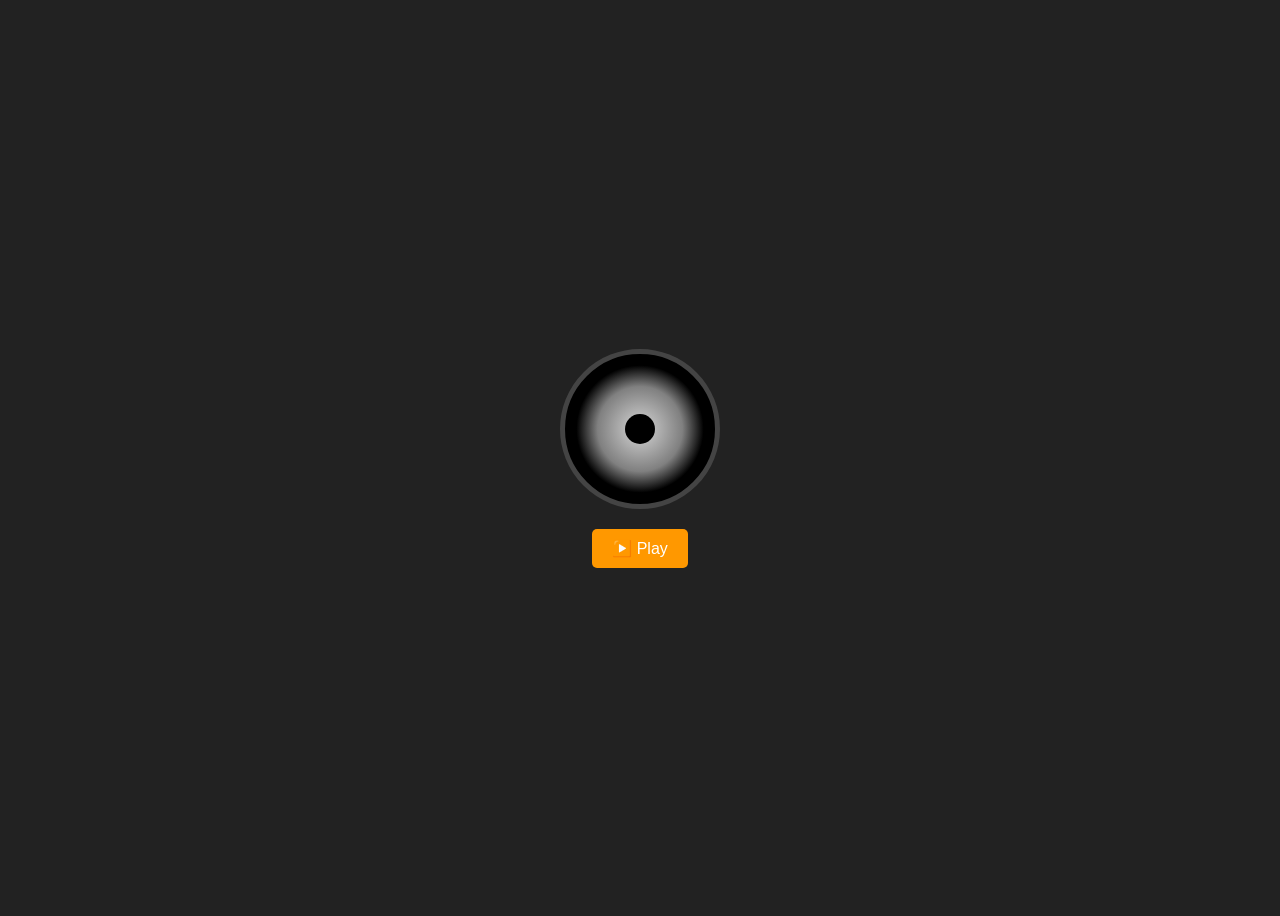
==== index.html @ fcab903e "Rename index-2.html to index.html" ====
<!DOCTYPE html>
<html lang="en">
<head>
    <meta charset="UTF-8">
    <meta name="viewport" content="width=device-width, initial-scale=1.0">
    <title>CD Player</title>
    <link rel="stylesheet" href="style.css">
</head>
<body>

    <div class="cd-player">
        <div class="cd" id="cd"></div>
        <audio id="audio" src="music.mp3"></audio>
        <button id="playPauseBtn">▶️ Play</button>
    </div>

    <script src="script.js"></script>

</body>
</html>
---- style.css ----
body {
    display: flex;
    justify-content: center;
    align-items: center;
    height: 100vh;
    background: #222;
    color: white;
    font-family: Arial, sans-serif;
}

.cd-player {
    text-align: center;
}

.cd {
    width: 150px;
    height: 150px;
    background: radial-gradient(circle, silver 10%, gray 40%, black 60%);
    border-radius: 50%;
    border: 5px solid #444;
    position: relative;
    margin-bottom: 20px;
}

.cd::before {
    content: "";
    width: 30px;
    height: 30px;
    background: black;
    border-radius: 50%;
    position: absolute;
    top: 50%;
    left: 50%;
    transform: translate(-50%, -50%);
}

@keyframes spin {
    0% { transform: rotate(0deg); }
    100% { transform: rotate(360deg); }
}

.spinning {
    animation: spin 2s linear infinite;
}

button {
    padding: 10px 20px;
    font-size: 16px;
    cursor: pointer;
    border: none;
    border-radius: 5px;
    background: #ff9800;
    color: white;
}

button:hover {
    background: #e68900;
}
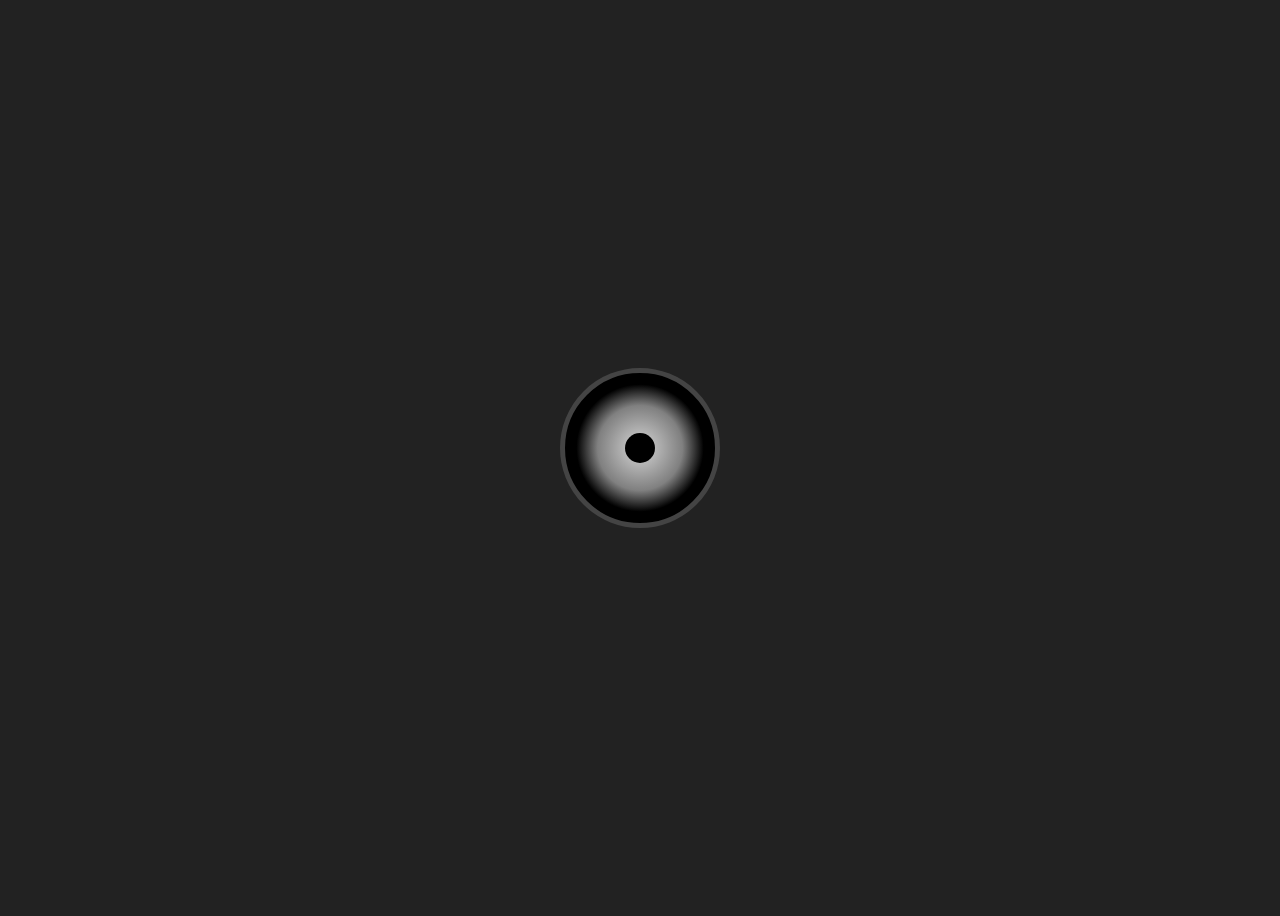
==== commit 94619681: "Update index.html" ====
--- a/index.html
+++ b/index.html
@@ -3,15 +3,16 @@
 <head>
     <meta charset="UTF-8">
     <meta name="viewport" content="width=device-width, initial-scale=1.0">
-    <title>CD Player</title>
+    <title>CD Player with Heart</title>
     <link rel="stylesheet" href="style.css">
 </head>
 <body>
 
     <div class="cd-player">
-        <div class="cd" id="cd"></div>
-        <audio id="audio" src="music.mp3"></audio>
-        <button id="playPauseBtn">▶️ Play</button>
+        <div class="cd">
+            <div class="heart"></div>
+        </div>
+        <audio id="audio" src="music.mp3" autoplay loop></audio>
     </div>
 
     <script src="script.js"></script>
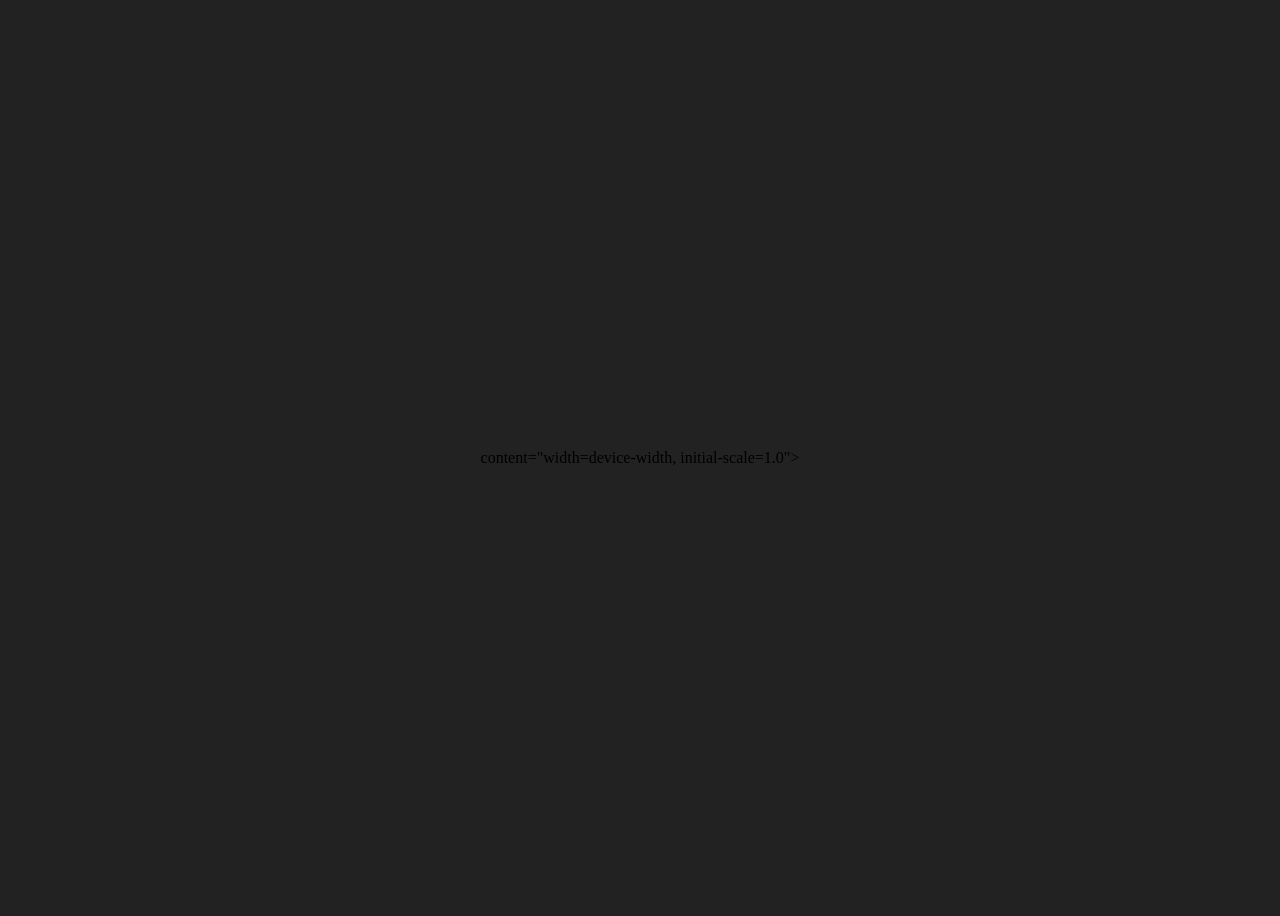
==== commit 76afa660: "Update index.html" ====
--- a/index.html
+++ b/index.html
@@ -1,21 +1,14 @@
 <!DOCTYPE html>
 <html lang="en">
 <head>
-    <meta charset="UTF-8">
-    <meta name="viewport" content="width=device-width, initial-scale=1.0">
-    <title>CD Player with Heart</title>
+    <meta name="viewport">
+    content="width=device-width, initial-scale=1.0">
+    <title>Record Player</title>
     <link rel="stylesheet" href="style.css">
 </head>
 <body>
 
-    <div class="cd-player">
-        <div class="cd">
-            <div class="heart"></div>
-        </div>
-        <audio id="audio" src="music.mp3" autoplay loop></audio>
-    </div>
-
     <script src="script.js"></script>
 
 </body>
-</html>
+</html> 
--- a/style.css
+++ b/style.css
@@ -4,8 +4,6 @@
     align-items: center;
     height: 100vh;
     background: #222;
-    color: white;
-    font-family: Arial, sans-serif;
 }
 
 .cd-player {
@@ -13,25 +11,56 @@
 }
 
 .cd {
-    width: 150px;
-    height: 150px;
+    width: 300px; 
+    height: 300px;
     background: radial-gradient(circle, silver 10%, gray 40%, black 60%);
     border-radius: 50%;
-    border: 5px solid #444;
+    border: 15px solid #444;
     position: relative;
-    margin-bottom: 20px;
+    animation: spin 4s linear infinite;
 }
+
 
 .cd::before {
     content: "";
-    width: 30px;
-    height: 30px;
+    width: 100px; 
+    height: 100px;
     background: black;
     border-radius: 50%;
     position: absolute;
     top: 50%;
     left: 50%;
     transform: translate(-50%, -50%);
+    z-index: 2; 
+}
+
+.heart {
+    width: 60px; /* Adjusted heart size */
+    height: 60px;
+    background: red;
+    position: absolute;
+    top: 50%;
+    left: 50%;
+    transform: translate(-50%, -50%) rotate(45deg);
+    z-index: 1; /* Behind the center hole */
+}
+
+.heart::before, 
+.heart::after {
+    content: "";
+    position: absolute;
+    width: 60px;
+    height: 60px;
+    background: red;
+    border-radius: 50%;
+}
+
+.heart::before {
+    top: -30px;
+}
+
+.heart::after {
+    right: 30px;
 }
 
 @keyframes spin {
@@ -39,21 +68,3 @@
     100% { transform: rotate(360deg); }
 }
 
-.spinning {
-    animation: spin 2s linear infinite;
-}
-
-button {
-    padding: 10px 20px;
-    font-size: 16px;
-    cursor: pointer;
-    border: none;
-    border-radius: 5px;
-    background: #ff9800;
-    color: white;
-}
-
-button:hover {
-    background: #e68900;
-}
-
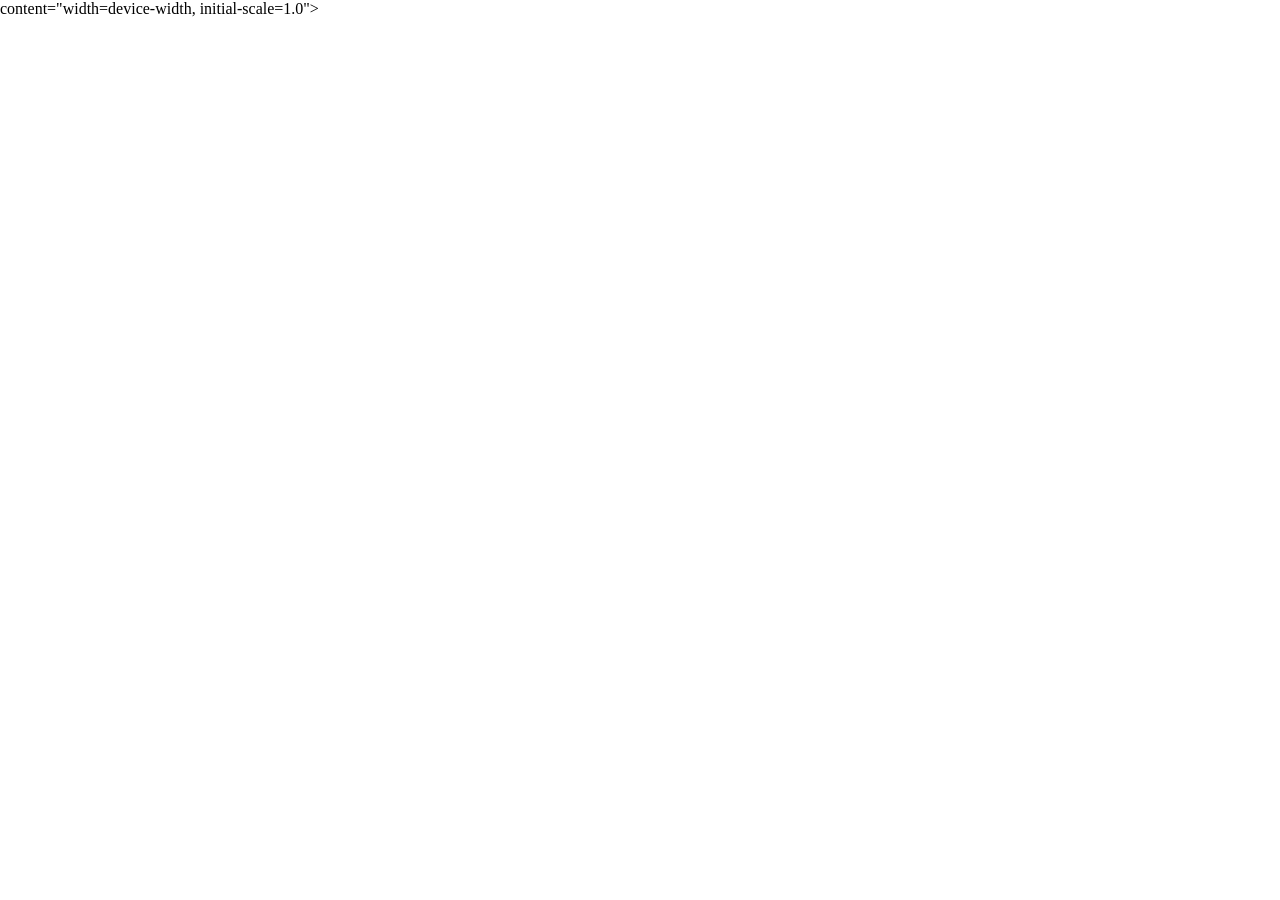
==== commit c53c6b5a: "Update index.html" ====
--- a/index.html
+++ b/index.html
@@ -7,8 +7,10 @@
     <link rel="stylesheet" href="style.css">
 </head>
 <body>
-
+    <div class="player"></div>
+    <div class="record"></div>
+    <div class="label"></div>
     <script src="script.js"></script>
-
+  
 </body>
 </html> 
--- a/style.css
+++ b/style.css
@@ -1,16 +1,10 @@
-body {
-    display: flex;
-    justify-content: center;
-    align-items: center;
-    height: 100vh;
-    background: #222;
+* {
+    padding: 0;
+    margin: 0;
 }
-
-.cd-player {
-    text-align: center;
+bodyv{
+background-color: #00000;
 }
-
-.cd {
     width: 300px; 
     height: 300px;
     background: radial-gradient(circle, silver 10%, gray 40%, black 60%);
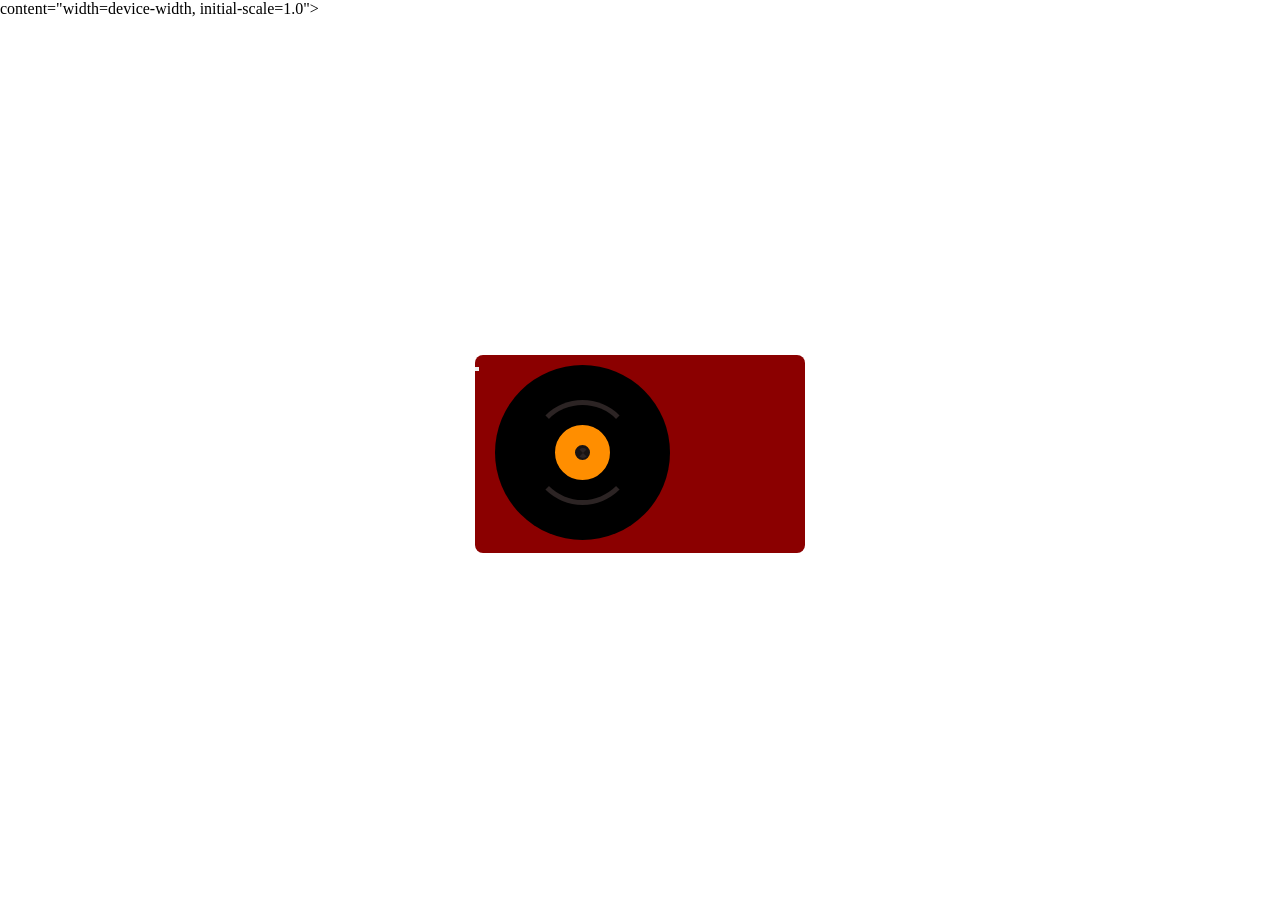
==== commit bbd296ba: "Update index.html" ====
--- a/index.html
+++ b/index.html
@@ -7,10 +7,14 @@
     <link rel="stylesheet" href="style.css">
 </head>
 <body>
-    <div class="player"></div>
-    <div class="record"></div>
+    <div class="player">
+    <div class="record">
     <div class="label"></div>
+    </div>
+    <div class="tone-arm">
+    <div class="control"></div>
     <script src="script.js"></script>
-  
+   </div>
+    <button class="btn"></button>
 </body>
 </html> 
--- a/style.css
+++ b/style.css
@@ -5,60 +5,54 @@
 bodyv{
 background-color: #00000;
 }
-    width: 300px; 
-    height: 300px;
-    background: radial-gradient(circle, silver 10%, gray 40%, black 60%);
-    border-radius: 50%;
-    border: 15px solid #444;
-    position: relative;
-    animation: spin 4s linear infinite;
+.player{
+   background-color: #8B0000;
+    width: 330px; 
+    height: 190px;
+    position: absolute;
+    transform: translate(-50%,-50%);
+    left: 50%;
+    top: 50%;
+    border-radius: 8px;
+    box-shadow: 0 8px 0 0 rgb(139, 0, 0);
+}
+.record {
+  height: 175px;
+  width: 175px;  
+  background-color: black;
+  border-radius: 50%;
+  position: absolute;
+  top: 10px;
+  left: 20px;
+  display: flex;
+  align-items: center;
+  justify-content: center;
 }
 
-
-.cd::before {
+.record:before, 
+.record:after {
+    position: absolute;
     content: "";
-    width: 100px; 
-    height: 100px;
-    background: black;
-    border-radius: 50%;
-    position: absolute;
-    top: 50%;
-    left: 50%;
-    transform: translate(-50%, -50%);
-    z-index: 2; 
-}
-
-.heart {
-    width: 60px; /* Adjusted heart size */
-    height: 60px;
-    background: red;
-    position: absolute;
-    top: 50%;
-    left: 50%;
-    transform: translate(-50%, -50%) rotate(45deg);
-    z-index: 1; /* Behind the center hole */
-}
-
-.heart::before, 
-.heart::after {
-    content: "";
-    position: absolute;
-    width: 60px;
-    height: 60px;
-    background: red;
+    border: 5px solid transparent;
+    border-top-color: #2c2424;
+    border-bottom-color: #2c2424;
     border-radius: 50%;
 }
 
-.heart::before {
-    top: -30px;
+.record:before {
+    height: 135px;
+    width: 135px;
 }
 
-.heart::after {
-    right: 30px;
+.record:before {
+    height: 95px;
+    width: 95px;
 }
 
-@keyframes spin {
-    0% { transform: rotate(0deg); }
-    100% { transform: rotate(360deg); }
+.label {
+background-color: #181312;
+height: 15px; 
+width: 15px; 
+border: 20px solid #ff8e00;   
+border-radius: 50%;
 }
-
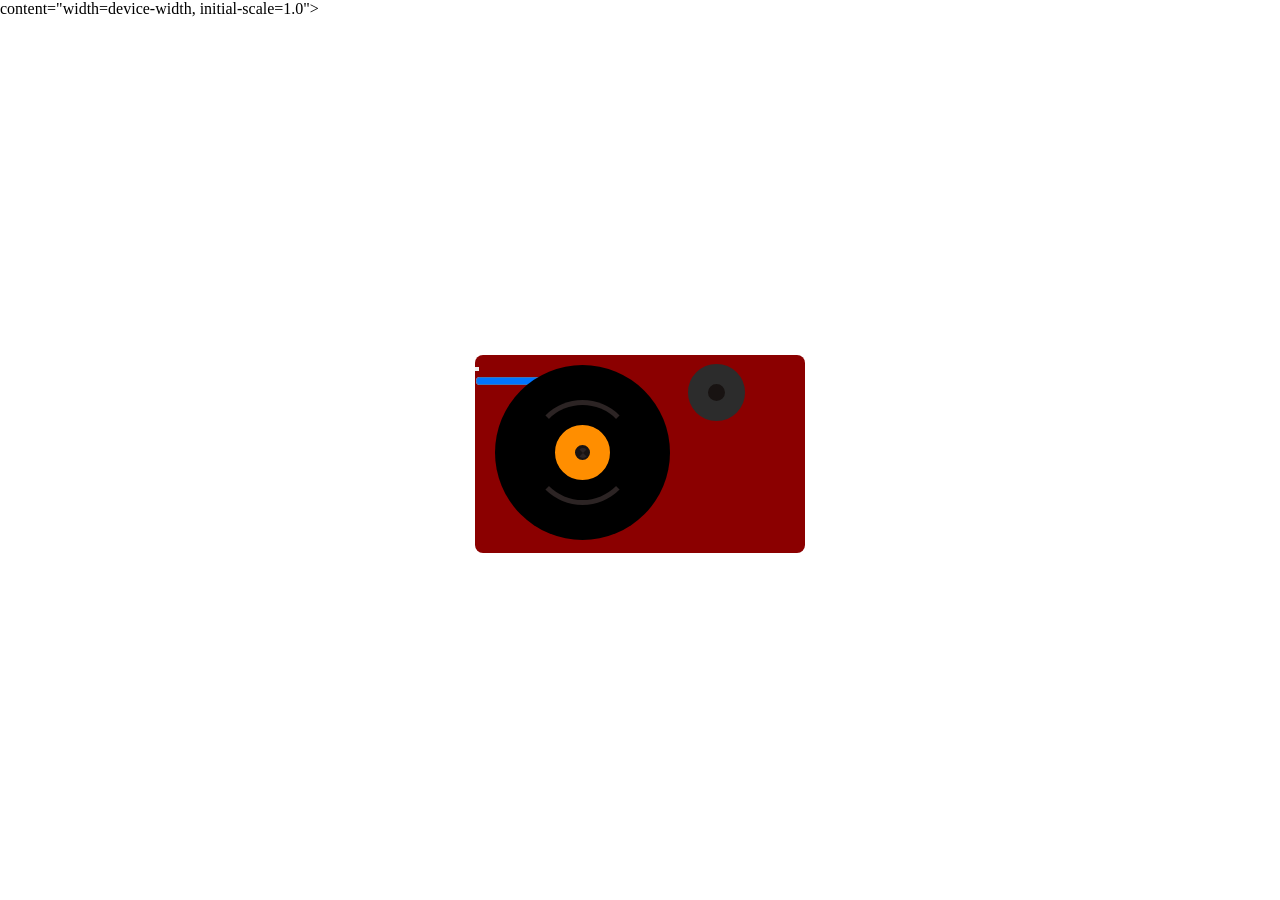
==== commit 32644a20: "Update index.html" ====
--- a/index.html
+++ b/index.html
@@ -13,8 +13,18 @@
     </div>
     <div class="tone-arm">
     <div class="control"></div>
-    <script src="script.js"></script>
    </div>
     <button class="btn"></button>
+    <div class="slide-container"></div>
+    <input 
+        type="range" 
+        class="slider" 
+        min="0" 
+        max="1" 
+        step="0.1" 
+        value="0.7"
+        />
+</div>
+<script src="script.js"></script>
 </body>
 </html> 
--- a/style.css
+++ b/style.css
@@ -56,3 +56,67 @@
 border: 20px solid #ff8e00;   
 border-radius: 50%;
 }
+.tone-arm {
+height: 15px; 
+width: 6px;
+background-color: #ffffff;
+position: absolute;
+top: 25px;
+right: 95px;   
+transition: 1s;
+transform-origin: top;
+    
+    
+.control {
+background-color: #181312;
+height: 17px;
+width: 17px;
+border: 20px solid #2c2c2c;
+border-radius: 50%;
+position: absolute;
+top: -16px;
+left: -16px;
+}
+
+.tone-arm:before {
+content: "";
+height: 40px;
+width: 6px;
+background-color: #ffffff;
+position: absolute;
+transform: rotate(30deg);
+bottom: -36px;
+right: 10px;
+        
+}
+.tone-arm:after {
+content: "";
+position: absolute;
+height: 0;
+width: 10px;
+border-top: 18px solid #b2aea6;
+border-left:  2px solid transparent;
+border-right:  2px solid transparent; 
+top: 108px;
+right: 12.5px;
+transform: rotate(30deg);
+}
+
+.btn  {
+height: 28px;
+width: 28px;
+background-color: #ed5650;
+border-radius: 50%;
+position: absolute;
+bottom: 20px;
+right: 30px;
+border: none;
+border: 3.5px solid rgb(190, 39, 42);
+outline: none;
+cursor: pointer;
+}
+
+
+    
+    
+    
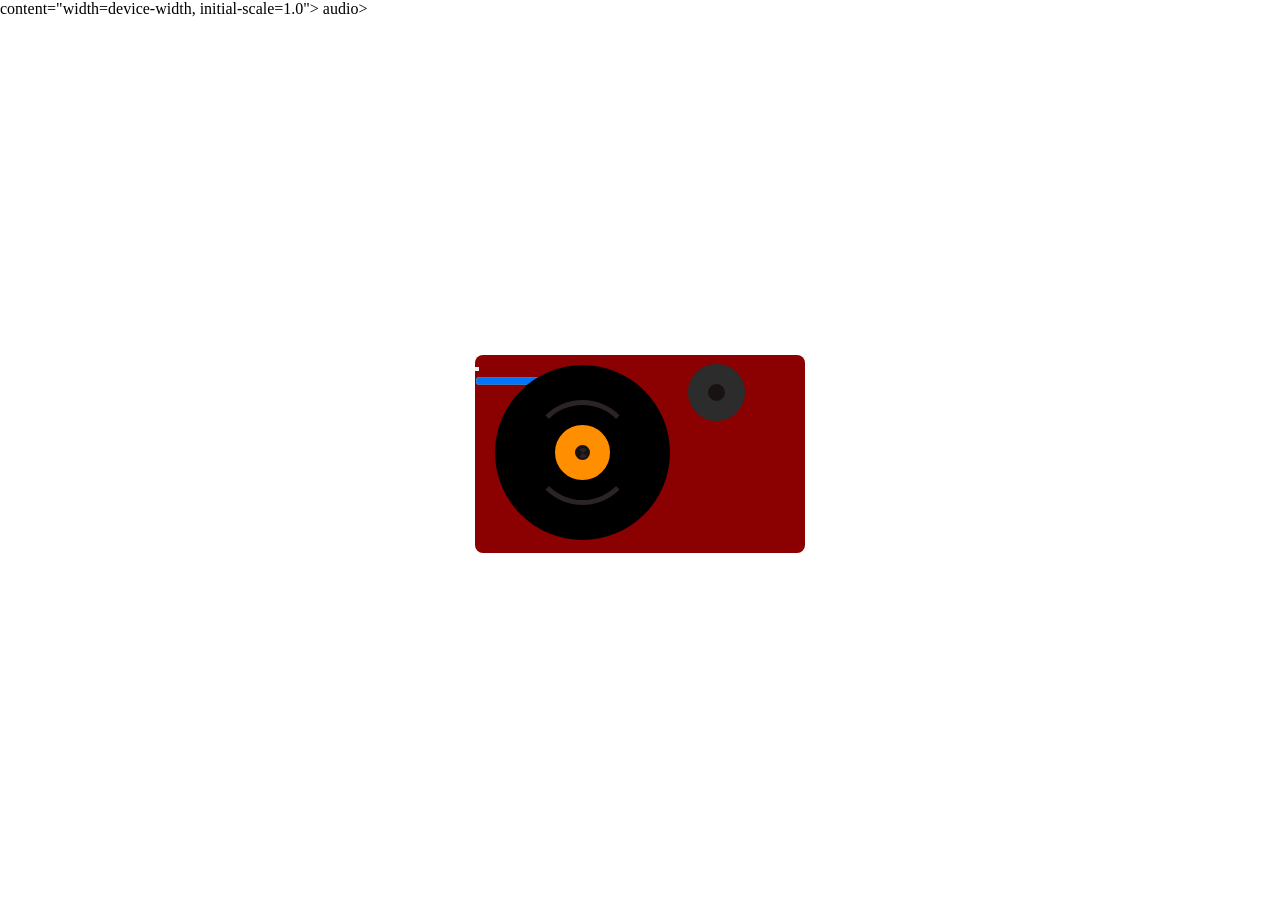
==== commit f07b5978: "Update index.html" ====
--- a/index.html
+++ b/index.html
@@ -25,6 +25,7 @@
         value="0.7"
         />
 </div>
+<audio loop class="my-song" src="home.mp3" preload="auto"></audio>audio>
 <script src="script.js"></script>
 </body>
 </html> 
--- a/style.css
+++ b/style.css
@@ -116,6 +116,45 @@
 cursor: pointer;
 }
 
+.slider  {
+-webkit-apperance: none;
+apperance: none;
+transform: rotate(90deg);
+width: 90px;
+height: 7px;
+position: absolute;
+left: 233px;
+top: 60px;
+background-color: #be272a;
+outline: none;
+border-radius: 3px;
+border: 6px solid #ed5650;
+}
+.slider::webkit-slider-thumb{
+-webkit-apperance: none;
+apperance: none;
+width: 10px;
+height: 12px;
+background-color: #ffffff;
+cursor: pointer;
+}
+.player {
+transform: rotate(30deg);
+transform-origin: top;
+transition: 1s;
+}
+.on {
+animation: spin 3s 1s linear infinite;
+}
+
+@keyframes spin {
+100% { transform: rotate(360deg);
+
+
+
+
+
+
 
     
     
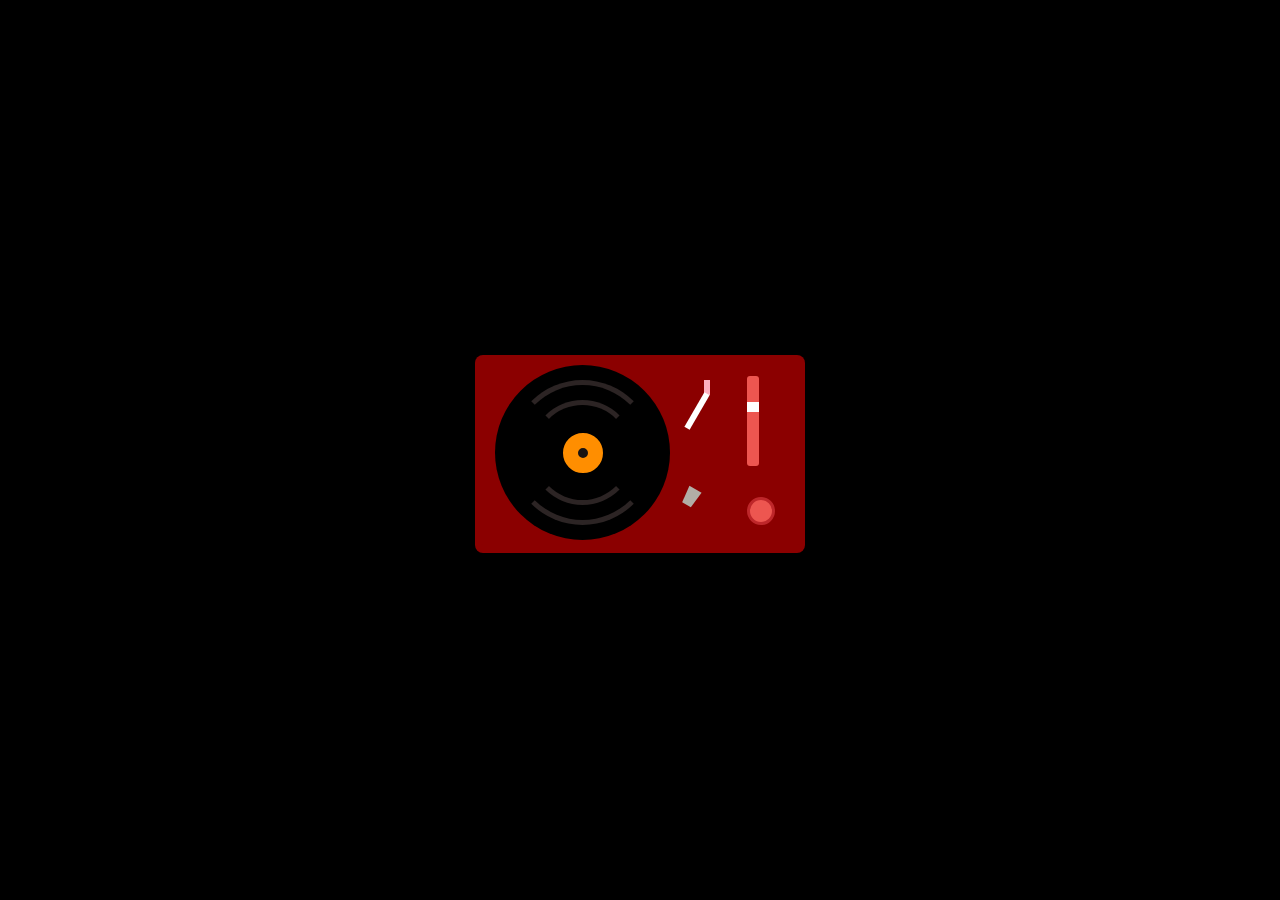
==== commit bfd5bc58: "Update index.html" ====
--- a/index.html
+++ b/index.html
@@ -1,31 +1,33 @@
 <!DOCTYPE html>
 <html lang="en">
 <head>
-    <meta name="viewport">
-    content="width=device-width, initial-scale=1.0">
+    <meta name="viewport" content="width=device-width, initial-scale=1.0">
     <title>Record Player</title>
     <link rel="stylesheet" href="style.css">
 </head>
 <body>
     <div class="player">
-    <div class="record">
-    <div class="label"></div>
+        <div class="record">
+            <div class="label"></div>
+        </div>
+        <div class="tone-arm">
+            <div class="control"></div>
+        </div>
+        <button class="btn"></button>
+        <div class="slide-container">
+            <input 
+                type="range" 
+                class="slider" 
+                min="0" 
+                max="1" 
+                step="0.1" 
+                value="0.7"
+            />
+        </div>
     </div>
-    <div class="tone-arm">
-    <div class="control"></div>
-   </div>
-    <button class="btn"></button>
-    <div class="slide-container"></div>
-    <input 
-        type="range" 
-        class="slider" 
-        min="0" 
-        max="1" 
-        step="0.1" 
-        value="0.7"
-        />
-</div>
-<audio loop class="my-song" src="home.mp3" preload="auto"></audio>audio>
-<script src="script.js"></script>
+    <audio loop class="my-song" src="home.mp3" preload="auto"></audio>
+
+    <script src="script.js"></script>
 </body>
-</html> 
+</html>  
+
--- a/style.css
+++ b/style.css
@@ -1,38 +1,49 @@
 * {
     padding: 0;
     margin: 0;
+    box-sizing: border-box;
 }
-bodyv{
-background-color: #00000;
+
+body {
+    background-color: #000;
+    display: flex;
+    justify-content: center;
+    align-items: center;
+    height: 100vh;
 }
-.player{
-   background-color: #8B0000;
+
+.player {
+    background-color: #8B0000;
     width: 330px; 
     height: 190px;
     position: absolute;
-    transform: translate(-50%,-50%);
+    transform: translate(-50%, -50%);
     left: 50%;
     top: 50%;
     border-radius: 8px;
     box-shadow: 0 8px 0 0 rgb(139, 0, 0);
 }
+
+/* Vinyl Record */
 .record {
-  height: 175px;
-  width: 175px;  
-  background-color: black;
-  border-radius: 50%;
-  position: absolute;
-  top: 10px;
-  left: 20px;
-  display: flex;
-  align-items: center;
-  justify-content: center;
+    height: 175px;
+    width: 175px;  
+    background-color: black;
+    border-radius: 50%;
+    position: absolute;
+    top: 10px;
+    left: 20px;
+    display: flex;
+    align-items: center;
+    justify-content: center;
+    animation: spin 3s linear infinite; /* Adds rotation */
 }
 
+/* Inner rings on the record */
 .record:before, 
 .record:after {
+    content: "";
     position: absolute;
-    content: "";
     border: 5px solid transparent;
     border-top-color: #2c2424;
     border-bottom-color: #2c2424;
@@ -44,111 +55,101 @@
     width: 135px;
 }
 
-.record:before {
+.record:after {
     height: 95px;
     width: 95px;
 }
 
+/* Center Label */
 .label {
-background-color: #181312;
-height: 15px; 
-width: 15px; 
-border: 20px solid #ff8e00;   
-border-radius: 50%;
+    background-color: #181312;
+    height: 40px; 
+    width: 40px; 
+    border: 15px solid #ff8e00;   
+    border-radius: 50%;
 }
+
+/* Tone Arm */
 .tone-arm {
-height: 15px; 
-width: 6px;
-background-color: #ffffff;
-position: absolute;
-top: 25px;
-right: 95px;   
-transition: 1s;
-transform-origin: top;
-    
-    
-.control {
-background-color: #181312;
-height: 17px;
-width: 17px;
-border: 20px solid #2c2c2c;
-border-radius: 50%;
-position: absolute;
-top: -16px;
-left: -16px;
+    height: 15px; 
+    width: 6px;
+    background-color: #fdb0c0;
+    position: absolute;
+    top: 25px;
+    right: 95px;   
+    transition: 1s;
+    transform-origin: top;
 }
 
 .tone-arm:before {
-content: "";
-height: 40px;
-width: 6px;
-background-color: #ffffff;
-position: absolute;
-transform: rotate(30deg);
-bottom: -36px;
-right: 10px;
-        
-}
-.tone-arm:after {
-content: "";
-position: absolute;
-height: 0;
-width: 10px;
-border-top: 18px solid #b2aea6;
-border-left:  2px solid transparent;
-border-right:  2px solid transparent; 
-top: 108px;
-right: 12.5px;
-transform: rotate(30deg);
+    content: "";
+    height: 40px;
+    width: 6px;
+    background-color: #ffffff;
+    position: absolute;
+    transform: rotate(30deg);
+    bottom: -36px;
+    right: 10px;
 }
 
-.btn  {
-height: 28px;
-width: 28px;
-background-color: #ed5650;
-border-radius: 50%;
-position: absolute;
-bottom: 20px;
-right: 30px;
-border: none;
-border: 3.5px solid rgb(190, 39, 42);
-outline: none;
-cursor: pointer;
+.tone-arm:after {
+    content: "";
+    position: absolute;
+    height: 0;
+    width: 10px;
+    border-top: 18px solid #b2aea6;
+    border-left: 2px solid transparent;
+    border-right: 2px solid transparent; 
+    top: 108px;
+    right: 12.5px;
+    transform: rotate(30deg);
 }
 
-.slider  {
--webkit-apperance: none;
-apperance: none;
-transform: rotate(90deg);
-width: 90px;
-height: 7px;
-position: absolute;
-left: 233px;
-top: 60px;
-background-color: #be272a;
-outline: none;
-border-radius: 3px;
-border: 6px solid #ed5650;
-}
-.slider::webkit-slider-thumb{
--webkit-apperance: none;
-apperance: none;
-width: 10px;
-height: 12px;
-background-color: #ffffff;
-cursor: pointer;
-}
-.player {
-transform: rotate(30deg);
-transform-origin: top;
-transition: 1s;
-}
-.on {
-animation: spin 3s 1s linear infinite;
+/* Play Button */
+.btn {
+    height: 28px;
+    width: 28px;
+    background-color: #ed5650;
+    border-radius: 50%;
+    position: absolute;
+    bottom: 20px;
+    right: 30px;
+    border: 3.5px solid rgb(190, 39, 42);
+    outline: none;
+    cursor: pointer;
 }
 
+/* Volume Slider */
+.slider {
+    appearance: none;
+    transform: rotate(-90deg);
+    width: 90px;
+    height: 7px;
+    position: absolute;
+    left: 233px;
+    top: 60px;
+    background-color: #be272a;
+    outline: none;
+    border-radius: 3px;
+    border: 6px solid #ed5650;
+}
+
+.slider::-webkit-slider-thumb {
+    appearance: none;
+    width: 10px;
+    height: 12px;
+    background-color: #ffffff;
+    cursor: pointer;
+}
+
+/* Rotation Animation */
 @keyframes spin {
-100% { transform: rotate(360deg);
+    100% { transform: rotate(360deg); }
+}
+
+.on {
+    animation: spin 3s linear infinite;
+}
 
 
 
